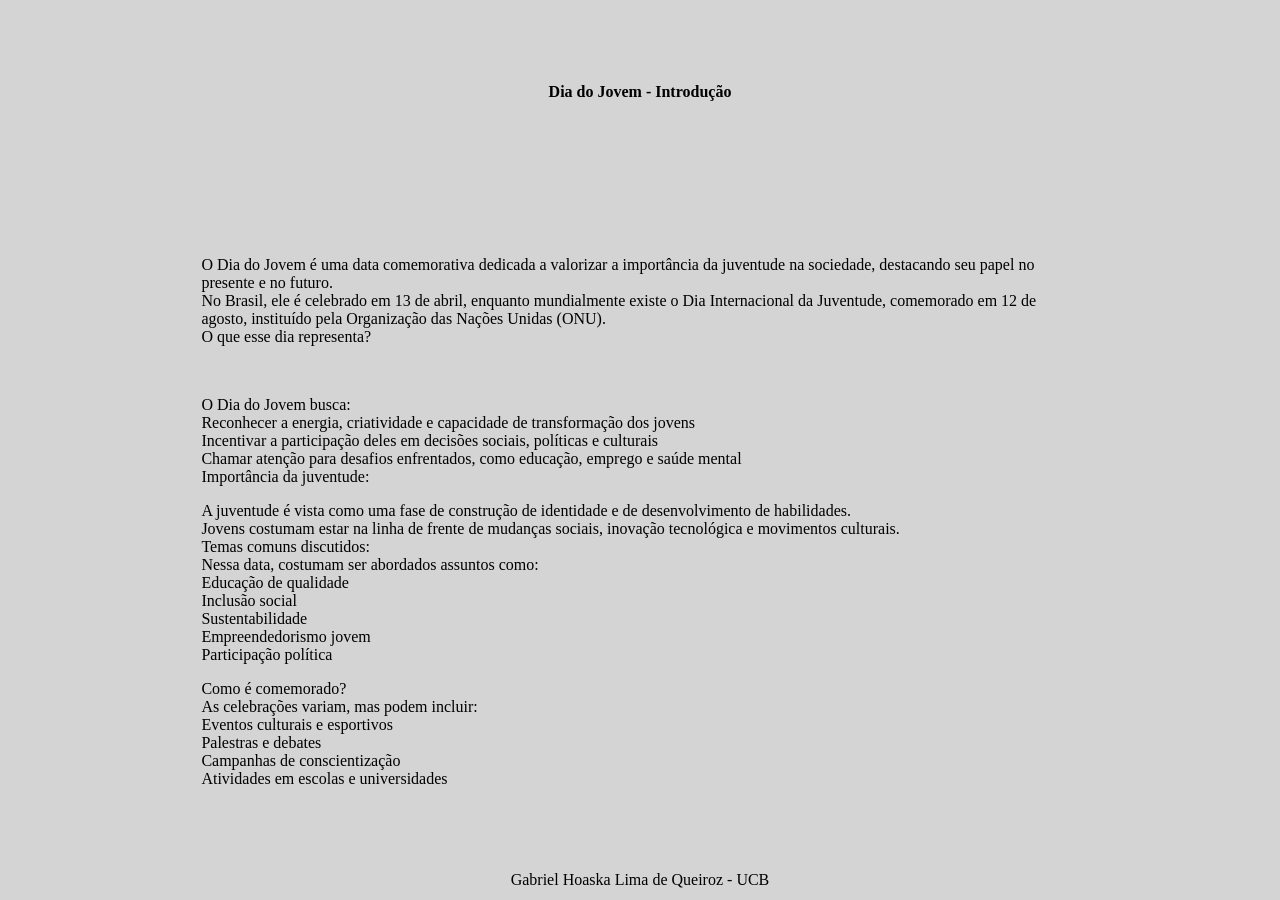
==== index.html @ 7a6984ad "Rename jovem.html to index.html" ====
<html>
<head>
    <meta charset="UTF-8" />
    <meta name="viewport" content="width=device-width, initial-scale=1.0" />
    <title>Página 1</title>
    <link rel="stylesheet" href="styles.css" />
</head>
<body>
    <table border="0" width="100%" height="100%">
        <tr>
            <th colspan="3" class="titulo" style="width: 100%; height: 20%;">Dia do Jovem - Introdução</th>
        </tr>
        <tr>
            <td style="width: 15%; height: 85%;"></td>
            <td style="width: 70%; height: 100%;">
                <p class="conteudo-principal">
                    O Dia do Jovem é uma data comemorativa dedicada a valorizar a importância da juventude na sociedade, destacando seu papel no presente e no futuro. <br>
                    No Brasil, ele é celebrado em 13 de abril, enquanto mundialmente existe o Dia Internacional da Juventude, comemorado em 12 de agosto, instituído pela Organização das Nações Unidas (ONU). <br>
                    O que esse dia representa? </p><br>
                <p class="conteudo-principal"> 
                    O Dia do Jovem busca: <br>
                    Reconhecer a energia, criatividade e capacidade de transformação dos jovens <br>
                    Incentivar a participação deles em decisões sociais, políticas e culturais <br>
                    Chamar atenção para desafios enfrentados, como educação, emprego e saúde mental <br>
                    Importância da juventude: <br>
                </p>
                <p class="conteudo-principal"> 
                    A juventude é vista como uma fase de construção de identidade e de desenvolvimento de habilidades. <br> Jovens costumam estar na linha de frente de mudanças sociais, inovação tecnológica e movimentos culturais. <br>
                    Temas comuns discutidos: <br>
                    Nessa data, costumam ser abordados assuntos como: <br>
                    Educação de qualidade <br>
                    Inclusão social <br>
                    Sustentabilidade <br>
                    Empreendedorismo jovem <br>
                    Participação política <br>
                </p>
                <p class="conteudo-principal">
                    Como é comemorado? <br>
                    As celebrações variam, mas podem incluir: <br>
                    Eventos culturais e esportivos <br>
                    Palestras e debates <br>
                    Campanhas de conscientização <br>
                    Atividades em escolas e universidades <br>
                </p>

            </td>
            <td style="width: 15%; height: 85%;"></td>
        </tr>
        <tr>
            <td></td>
            <td class="rodape" style="width: 70%; height: 10%; text-align: center;">Gabriel Hoaska Lima de Queiroz - UCB</td>
            <td></td>
        </tr>
    </table>
</body>
</html>
---- styles.css ----
body {
    background-color: #7f7f7f55;
}

.titulo {
    transition: all 0.7s;
}

.titulo:hover {
    background-color: #e0e0e0;
    color: #0056b3;
    transform: scale(1.02);
}

.rodape {
    transition: all 0.7s;
}

.rodape:hover {
    background-color: #f0f0f0;
    color: #007bff;
    transform: scale(1.02);
}

.conteudo-principal {
    transition: all 0.7s;
}

.conteudo-principal:hover {
    background-color: rgba(255, 255, 255, 0.5);
    padding: 15px;
    border-radius: 5px;
}

.nav-links {
    position: fixed;
    top: 10px;
    right: 10px;
    display: flex;
    gap: 1rem;
    flex-wrap: wrap;
    z-index: 1000;
}

.nav-links a {
    display: inline-block;
    padding: 10px 20px;
    background-color: #ddd;
    color: #333;
    text-decoration: none;
    border-radius: 5px;
    transition: background-color 0.3s;
}

.nav-links a:hover {
    background-color: #bbb;
}
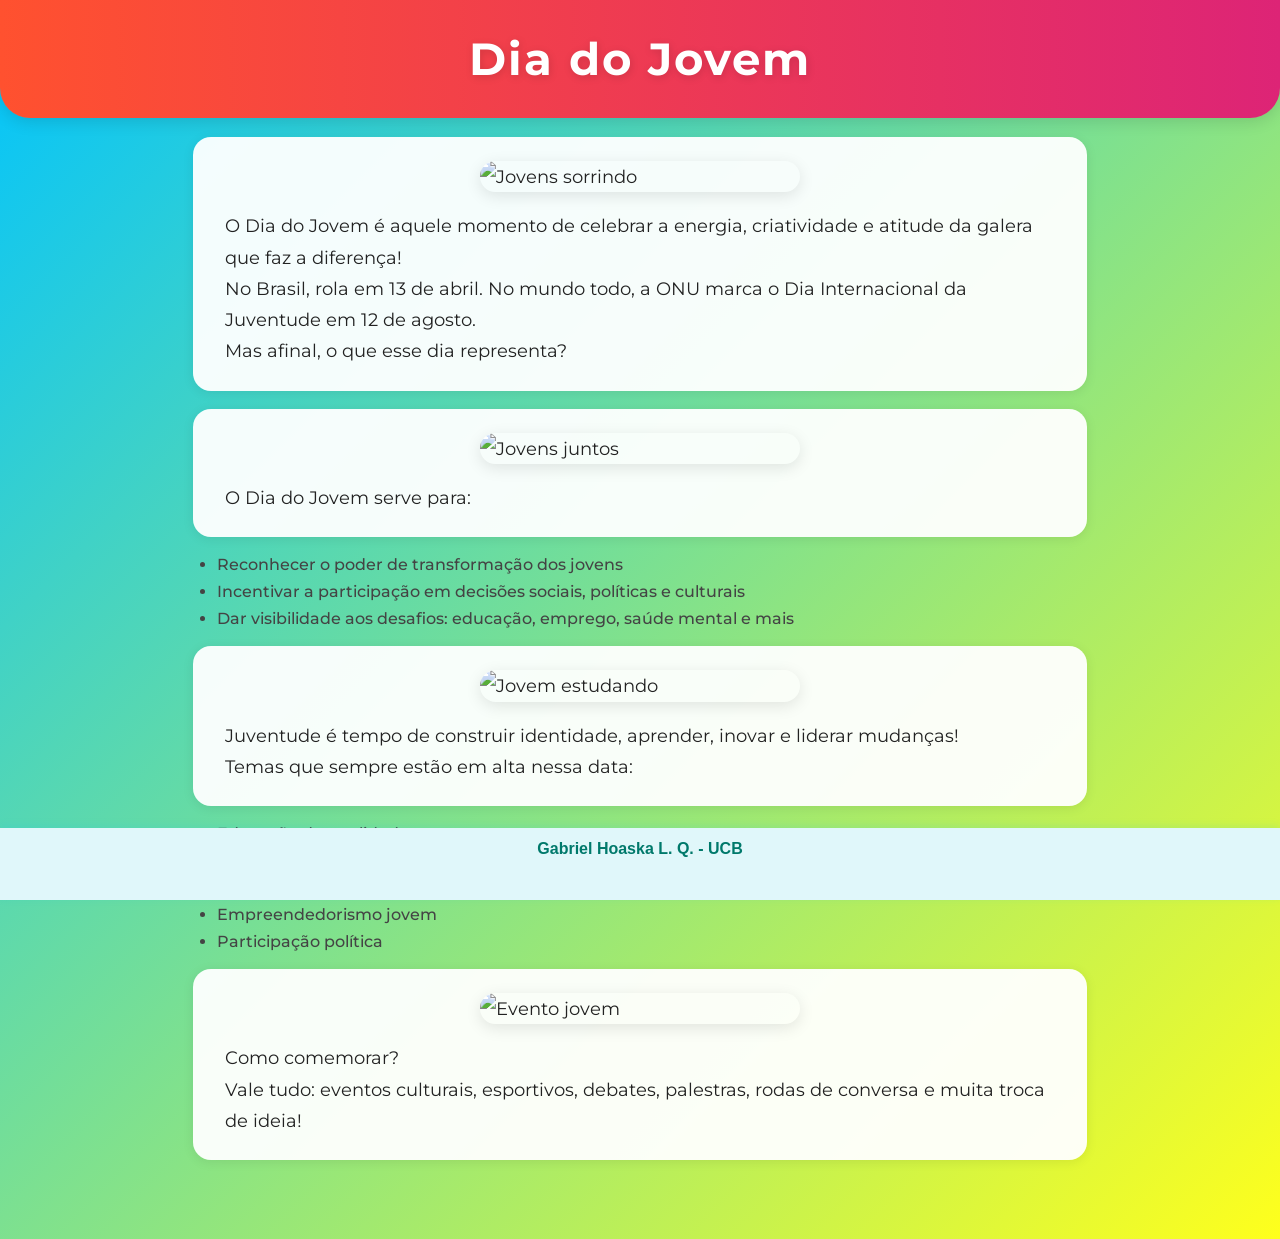
==== commit 711f30ea: "Add files via upload" ====
--- a/index.html
+++ b/index.html
@@ -1,56 +1,58 @@
-<html>
+<!DOCTYPE html>
+<html lang="pt-br">
 <head>
-    <meta charset="UTF-8" />
     <meta name="viewport" content="width=device-width, initial-scale=1.0" />
-    <title>Página 1</title>
+    <title>Dia do Jovem</title>
+    <link href="https://fonts.googleapis.com/css?family=Montserrat:400,700&display=swap" rel="stylesheet">
     <link rel="stylesheet" href="styles.css" />
 </head>
 <body>
     <table border="0" width="100%" height="100%">
         <tr>
-            <th colspan="3" class="titulo" style="width: 100%; height: 20%;">Dia do Jovem - Introdução</th>
+            <th colspan="3" class="titulo" style="width: 100%; height: 15%;">Dia do Jovem</th>
         </tr>
         <tr>
             <td style="width: 15%; height: 85%;"></td>
             <td style="width: 70%; height: 100%;">
-                <p class="conteudo-principal">
-                    O Dia do Jovem é uma data comemorativa dedicada a valorizar a importância da juventude na sociedade, destacando seu papel no presente e no futuro. <br>
-                    No Brasil, ele é celebrado em 13 de abril, enquanto mundialmente existe o Dia Internacional da Juventude, comemorado em 12 de agosto, instituído pela Organização das Nações Unidas (ONU). <br>
-                    O que esse dia representa? </p><br>
-                <p class="conteudo-principal"> 
-                    O Dia do Jovem busca: <br>
-                    Reconhecer a energia, criatividade e capacidade de transformação dos jovens <br>
-                    Incentivar a participação deles em decisões sociais, políticas e culturais <br>
-                    Chamar atenção para desafios enfrentados, como educação, emprego e saúde mental <br>
-                    Importância da juventude: <br>
+                <p class="conteudo-principal animated">
+                    <img src="https://images.unsplash.com/photo-1517841905240-472988babdf9?auto=format&fit=crop&w=400&q=80" alt="Jovens sorrindo" class="img-ilustrativa">
+                    O Dia do Jovem é aquele momento de celebrar a energia, criatividade e atitude da galera que faz a diferença! <br>
+                    No Brasil, rola em 13 de abril. No mundo todo, a ONU marca o Dia Internacional da Juventude em 12 de agosto. <br>
+                    Mas afinal, o que esse dia representa?
                 </p>
-                <p class="conteudo-principal"> 
-                    A juventude é vista como uma fase de construção de identidade e de desenvolvimento de habilidades. <br> Jovens costumam estar na linha de frente de mudanças sociais, inovação tecnológica e movimentos culturais. <br>
-                    Temas comuns discutidos: <br>
-                    Nessa data, costumam ser abordados assuntos como: <br>
-                    Educação de qualidade <br>
-                    Inclusão social <br>
-                    Sustentabilidade <br>
-                    Empreendedorismo jovem <br>
-                    Participação política <br>
+                <p class="conteudo-principal animated">
+                    <img src="https://images.unsplash.com/photo-1464983953574-0892a716854b?auto=format&fit=crop&w=400&q=80" alt="Jovens juntos" class="img-ilustrativa">
+                    O Dia do Jovem serve para:
+                    <ul>
+                        <li>Reconhecer o poder de transformação dos jovens</li>
+                        <li>Incentivar a participação em decisões sociais, políticas e culturais</li>
+                        <li>Dar visibilidade aos desafios: educação, emprego, saúde mental e mais</li>
+                    </ul>
                 </p>
-                <p class="conteudo-principal">
-                    Como é comemorado? <br>
-                    As celebrações variam, mas podem incluir: <br>
-                    Eventos culturais e esportivos <br>
-                    Palestras e debates <br>
-                    Campanhas de conscientização <br>
-                    Atividades em escolas e universidades <br>
+                <p class="conteudo-principal animated">
+                    <img src="https://images.unsplash.com/photo-1503676382389-4809596d5290?auto=format&fit=crop&w=400&q=80" alt="Jovem estudando" class="img-ilustrativa">
+                    Juventude é tempo de construir identidade, aprender, inovar e liderar mudanças! <br>
+                    Temas que sempre estão em alta nessa data:
+                    <ul>
+                        <li>Educação de qualidade</li>
+                        <li>Inclusão social</li>
+                        <li>Sustentabilidade</li>
+                        <li>Empreendedorismo jovem</li>
+                        <li>Participação política</li>
+                    </ul>
                 </p>
-
+                <p class="conteudo-principal animated">
+                    <img src="https://images.unsplash.com/photo-1515378791036-0648a3ef77b2?auto=format&fit=crop&w=400&q=80" alt="Evento jovem" class="img-ilustrativa">
+                    Como comemorar? <br>
+                    Vale tudo: eventos culturais, esportivos, debates, palestras, rodas de conversa e muita troca de ideia!
+                </p>
             </td>
             <td style="width: 15%; height: 85%;"></td>
         </tr>
-        <tr>
-            <td></td>
-            <td class="rodape" style="width: 70%; height: 10%; text-align: center;">Gabriel Hoaska Lima de Queiroz - UCB</td>
-            <td></td>
-        </tr>
     </table>
+    <!-- antes do </body> -->
+    <footer class="rodape">
+        Gabriel Hoaska L. Q. - UCB
+    </footer>
 </body>
-</html>
+</html>
--- a/styles.css
+++ b/styles.css
@@ -1,57 +1,161 @@
 body {
-    background-color: #7f7f7f55;
+    margin: 0;
+    padding: 0;
+    font-family: 'Montserrat', Arial, Helvetica, sans-serif;
+    background: linear-gradient(135deg, #00c3ff 0%, #ffff1c 100%);
+    min-height: 100vh;
+}
+
+table {
+    height: 100vh;
+    border-collapse: separate;
+    border-spacing: 0;
 }
 
 .titulo {
-    transition: all 0.7s;
+    font-size: 2.8rem;
+    letter-spacing: 2px;
+    background: linear-gradient(90deg, #ff512f 0%, #dd2476 100%);
+    color: #fff;
+    padding: 32px 0;
+    border-radius: 0 0 30px 30px;
+    box-shadow: 0 4px 16px rgba(0,0,0,0.12);
+    text-shadow: 1px 2px 8px #0002;
 }
 
-.titulo:hover {
-    background-color: #e0e0e0;
-    color: #0056b3;
-    transform: scale(1.02);
+.conteudo-principal {
+    background: rgba(255,255,255,0.95);
+    border-radius: 18px;
+    box-shadow: 0 2px 12px rgba(0,0,0,0.08);
+    padding: 24px 32px;
+    margin: 18px 0;
+    font-size: 1.15rem;
+    color: #222;
+    line-height: 1.7;
+    transition: box-shadow 0.2s;
+}
+
+.conteudo-principal:hover {
+    box-shadow: 0 6px 24px rgba(0,0,0,0.18);
+}
+
+ul {
+    margin: 12px 0 0 24px;
+    padding: 0;
+    color: #444;
+}
+
+li {
+    margin-bottom: 8px;
+    font-weight: 500;
+}
+
+.img-ilustrativa {
+    width: 100%;
+    max-width: 320px;
+    border-radius: 16px;
+    margin-bottom: 18px;
+    box-shadow: 0 4px 16px rgba(0,0,0,0.10);
+    display: block;
+    margin-left: auto;
+    margin-right: auto;
+    transition: transform 0.3s;
+}
+
+.img-ilustrativa:hover {
+    transform: scale(1.05) rotate(-2deg);
+    box-shadow: 0 8px 32px #ff512f55;
+}
+
+.conteudo-principal {
+    position: relative;
+    opacity: 0;
+    transform: translateY(40px);
+    animation: fadeSlideIn 1s forwards;
+    animation-delay: 0.2s;
+    transition: box-shadow 0.2s, transform 0.2s;
+}
+
+.conteudo-principal ul li {
+    transition: 
+        background 0.25s,
+        color 0.25s,
+        transform 0.2s,
+        box-shadow 0.2s;
+    border-radius: 8px;
+    padding: 6px 12px;
+    margin-bottom: 6px;
+    cursor: pointer;
+    list-style: disc inside;
+}
+
+.conteudo-principal ul li:hover,
+.conteudo-principal ul li:active,
+.conteudo-principal ul li:focus {
+    background: #e0f7fa;
+    color: #00796b;
+    transform: scale(1.06) translateX(8px);
+    box-shadow: 0 2px 12px #00c3ff33;
+    outline: none;
+}
+
+.conteudo-principal.animated {
+    animation-name: fadeSlideIn;
 }
 
 .rodape {
-    transition: all 0.7s;
+    width: 100%;
+    background: #e0f7fa;
+    color: #00796b;
+    text-align: center;
+    padding: 12px 0;
+    position: fixed;
+    bottom: 0;
+    left: 0;
+    font-weight: bold;
+    font-family: sans-serif;
+    box-shadow: 0 -2px 8px #00c3ff22;
+    z-index: 100;
+    height: 48px; /* altura fixa */
 }
 
-.rodape:hover {
-    background-color: #f0f0f0;
-    color: #007bff;
-    transform: scale(1.02);
+body {
+    padding-bottom: 60px; /* espaço para o rodapé */
 }
 
-.conteudo-principal {
-    transition: all 0.7s;
+@keyframes fadeSlideIn {
+    to {
+        opacity: 1;
+        transform: translateY(0);
+    }
 }
 
 .conteudo-principal:hover {
-    background-color: rgba(255, 255, 255, 0.5);
-    padding: 15px;
-    border-radius: 5px;
+    box-shadow: 0 8px 32px #00000055, 0 2px 12px rgba(0, 0, 0, 0.08);
+    transform: scale(1.025);
+    z-index: 2;
 }
 
-.nav-links {
-    position: fixed;
-    top: 10px;
-    right: 10px;
-    display: flex;
-    gap: 1rem;
-    flex-wrap: wrap;
-    z-index: 1000;
+@media (max-width: 600px) {
+    .img-ilustrativa {
+        max-width: 100%;
+        margin-bottom: 12px;
+    }
 }
 
-.nav-links a {
-    display: inline-block;
-    padding: 10px 20px;
-    background-color: #ddd;
-    color: #333;
-    text-decoration: none;
-    border-radius: 5px;
-    transition: background-color 0.3s;
-}
-
-.nav-links a:hover {
-    background-color: #bbb;
-}
+@media (max-width: 900px) {
+    td[style*="width: 15%"] {
+        display: none;
+    }
+    td[style*="width: 70%"] {
+        width: 100% !important;
+    }
+    .conteudo-principal {
+        padding: 18px 8px;
+        font-size: 1rem;
+    }
+    .titulo {
+        font-size: 2rem;
+        padding: 18px 0;
+    }
+}
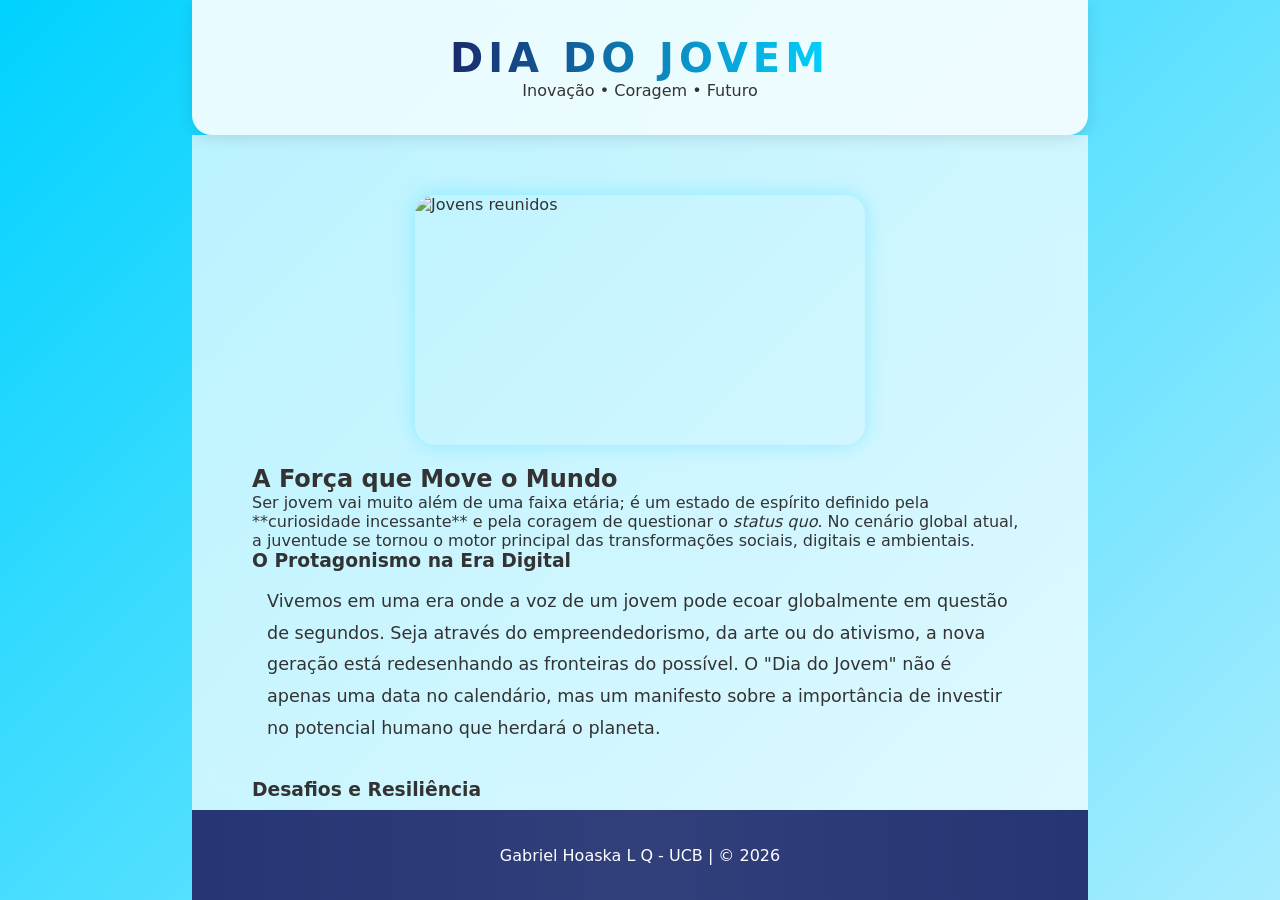
==== commit 1f856020: "Add files via upload" ====
--- a/index.html
+++ b/index.html
@@ -1,58 +1,95 @@
-<!DOCTYPE html>
-<html lang="pt-br">
-<head>
-    <meta name="viewport" content="width=device-width, initial-scale=1.0" />
-    <title>Dia do Jovem</title>
-    <link href="https://fonts.googleapis.com/css?family=Montserrat:400,700&display=swap" rel="stylesheet">
-    <link rel="stylesheet" href="styles.css" />
-</head>
-<body>
-    <table border="0" width="100%" height="100%">
-        <tr>
-            <th colspan="3" class="titulo" style="width: 100%; height: 15%;">Dia do Jovem</th>
-        </tr>
-        <tr>
-            <td style="width: 15%; height: 85%;"></td>
-            <td style="width: 70%; height: 100%;">
-                <p class="conteudo-principal animated">
-                    <img src="https://images.unsplash.com/photo-1517841905240-472988babdf9?auto=format&fit=crop&w=400&q=80" alt="Jovens sorrindo" class="img-ilustrativa">
-                    O Dia do Jovem é aquele momento de celebrar a energia, criatividade e atitude da galera que faz a diferença! <br>
-                    No Brasil, rola em 13 de abril. No mundo todo, a ONU marca o Dia Internacional da Juventude em 12 de agosto. <br>
-                    Mas afinal, o que esse dia representa?
-                </p>
-                <p class="conteudo-principal animated">
-                    <img src="https://images.unsplash.com/photo-1464983953574-0892a716854b?auto=format&fit=crop&w=400&q=80" alt="Jovens juntos" class="img-ilustrativa">
-                    O Dia do Jovem serve para:
-                    <ul>
-                        <li>Reconhecer o poder de transformação dos jovens</li>
-                        <li>Incentivar a participação em decisões sociais, políticas e culturais</li>
-                        <li>Dar visibilidade aos desafios: educação, emprego, saúde mental e mais</li>
-                    </ul>
-                </p>
-                <p class="conteudo-principal animated">
-                    <img src="https://images.unsplash.com/photo-1503676382389-4809596d5290?auto=format&fit=crop&w=400&q=80" alt="Jovem estudando" class="img-ilustrativa">
-                    Juventude é tempo de construir identidade, aprender, inovar e liderar mudanças! <br>
-                    Temas que sempre estão em alta nessa data:
-                    <ul>
-                        <li>Educação de qualidade</li>
-                        <li>Inclusão social</li>
-                        <li>Sustentabilidade</li>
-                        <li>Empreendedorismo jovem</li>
-                        <li>Participação política</li>
-                    </ul>
-                </p>
-                <p class="conteudo-principal animated">
-                    <img src="https://images.unsplash.com/photo-1515378791036-0648a3ef77b2?auto=format&fit=crop&w=400&q=80" alt="Evento jovem" class="img-ilustrativa">
-                    Como comemorar? <br>
-                    Vale tudo: eventos culturais, esportivos, debates, palestras, rodas de conversa e muita troca de ideia!
-                </p>
-            </td>
-            <td style="width: 15%; height: 85%;"></td>
-        </tr>
-    </table>
-    <!-- antes do </body> -->
-    <footer class="rodape">
-        Gabriel Hoaska L. Q. - UCB
-    </footer>
-</body>
+<!DOCTYPE html>
+<html lang="pt-br">
+<head>
+    <meta charset="UTF-8">
+    <meta name="viewport" content="width=device-width, initial-scale=1.0">
+    <title>Dia do Jovem | Protagonismo e Transformação</title>
+    <link rel="stylesheet" href="style.css">
+</head>
+<body>
+
+    <div class="grid-container">
+        <div class="side-panel"></div>
+        <header class="header-cell reveal-down">
+            <h1 class="soft-glow">Dia do Jovem</h1>
+            <div class="sub-line">Inovação • Coragem • Futuro</div>
+        </header>
+        <div class="side-panel"></div>
+
+        <div class="side-panel"></div>
+        <main class="content-cell reveal-in">
+            <section class="intro">
+                <div class="img-container">
+                    <img src="https://images.unsplash.com/photo-1517486808906-6ca8b3f04846?auto=format&fit=crop&w=800&q=80" alt="Jovens reunidos" class="smooth-float">
+                </div>
+                <h2>A Força que Move o Mundo</h2>
+                <p>
+                    Ser jovem vai muito além de uma faixa etária; é um estado de espírito definido pela **curiosidade incessante** e pela coragem de questionar o <i>status quo</i>. No cenário global atual, a juventude se tornou o motor principal das transformações sociais, digitais e ambientais.
+                </p>
+            </section>
+
+            <section class="context-details">
+                <div class="context-text">
+                    <h3>O Protagonismo na Era Digital</h3>
+                    <p>
+                        Vivemos em uma era onde a voz de um jovem pode ecoar globalmente em questão de segundos. Seja através do empreendedorismo, da arte ou do ativismo, a nova geração está redesenhando as fronteiras do possível. O "Dia do Jovem" não é apenas uma data no calendário, mas um manifesto sobre a importância de investir no potencial humano que herdará o planeta.
+                    </p>
+                    
+                    <h3>Desafios e Resiliência</h3>
+                    <p>
+                        Apesar das oportunidades, o caminho não é isento de obstáculos. A saúde mental, a busca pelo primeiro emprego e a necessidade de uma educação cada vez mais dinâmica são pautas urgentes. Celebrar esta data é também refletir sobre como a sociedade pode oferecer o suporte necessário para que cada jovem floresça em sua autenticidade.
+                    </p>
+                </div>
+            </section>
+
+            <div class="divider"></div>
+
+            <section class="faq">
+                <div class="section-title-area">
+                    <h3>Guia de Insights: 7 Perguntas & Respostas</h3>
+                    <p class="small-text">Entenda os pilares que sustentam a cultura jovem contemporânea.</p>
+                </div>
+                
+                <div class="faq-grid">
+                    <div class="faq-card">
+                        <h4>1. Qual a importância do Dia do Jovem?</h4>
+                        <p>Reconhecer que os jovens não são apenas o futuro, mas os protagonistas do presente, capazes de gerar impacto imediato em suas comunidades.</p>
+                    </div>
+                    <div class="faq-card">
+                        <h4>2. Como surgiu a celebração?</h4>
+                        <p>A data nasceu da necessidade de criar canais de diálogo entre as instituições públicas e as novas gerações, garantindo direitos e espaço de fala.</p>
+                    </div>
+                    <div class="faq-card">
+                        <h4>3. O que define a geração "conectada"?</h4>
+                        <p>É a habilidade de usar a tecnologia não como um fim, mas como um meio para criar pontes, resolver problemas sociais complexos e compartilhar conhecimento em escala global.</p>
+                    </div>
+                    <div class="faq-card">
+                        <h4>4. Quais os principais valores dessa geração?</h4>
+                        <p>A autenticidade é o norte. Além dela, a diversidade, a sustentabilidade e a busca incansável por um propósito que vá além do ganho financeiro.</p>
+                    </div>
+                    <div class="faq-card">
+                        <h4>5. Como o jovem impacta a economia moderna?</h4>
+                        <p>Através da economia criativa e do empreendedorismo digital, quebrando modelos tradicionais de trabalho e introduzindo a flexibilidade e a inovação.</p>
+                    </div>
+                    <div class="faq-card">
+                        <h4>6. Qual o papel da educação hoje?</h4>
+                        <p>Funciona como o catalisador que transforma a energia e a criatividade natural da juventude em ferramentas técnicas para mudar a realidade social.</p>
+                    </div>
+                    <div class="faq-card">
+                        <h4>7. O que esperar do futuro liderado por jovens?</h4>
+                        <p>Podemos esperar uma liderança muito mais empática, tecnologicamente consciente e profundamente comprometida com os limites regenerativos do nosso planeta.</p>
+                    </div>
+                </div>
+            </section>
+        </main>
+        <div class="side-panel"></div>
+
+        <div class="side-panel"></div>
+        <footer class="footer-cell reveal-up">
+            <p>Gabriel Hoaska L Q - UCB | © 2026</p>
+        </footer>
+        <div class="side-panel"></div>
+    </div>
+
+</body>
 </html>
--- a/style.css
+++ b/style.css
@@ -0,0 +1,201 @@
+:root {
+    --azul-escuro: #1a2a6c;
+    --azul-claro: #00d2ff;
+    --azul-suave: #e1f5fe;
+    --bg-gradient: linear-gradient(-45deg, #f5f7fa, #c3cfe2, #e1f5fe, #00d2ff);
+}
+
+/* Animação do Background - O fundo fica mudando de cor suavemente */
+body {
+    background: var(--bg-gradient);
+    background-size: 400% 400%;
+    animation: gradientBG 15s ease infinite;
+    color: #333;
+    overflow: hidden;
+    height: 100vh;
+}
+
+@keyframes gradientBG {
+    0% { background-position: 0% 50%; }
+    50% { background-position: 100% 50%; }
+    100% { background-position: 0% 50%; }
+}
+
+* {
+    margin: 0;
+    padding: 0;
+    box-sizing: border-box;
+    font-family: 'Segoe UI', system-ui, -apple-system, sans-serif;
+}
+
+/* Grid 3x3 */
+.grid-container {
+    display: grid;
+    grid-template-columns: 15% 70% 15%;
+    grid-template-rows: 15vh 75vh 10vh;
+    height: 100vh;
+}
+
+/* HEADER - Efeito de Glassmorphism */
+.header-cell {
+    background: rgba(255, 255, 255, 0.9);
+    backdrop-filter: blur(5px);
+    display: flex;
+    flex-direction: column;
+    justify-content: center;
+    align-items: center;
+    box-shadow: 0 4px 15px rgba(0,0,0,0.1);
+    z-index: 10;
+    border-radius: 0 0 20px 20px;
+    transition: all 0.5s ease;
+}
+
+/* Efeito de brilho pulsante no título */
+.soft-glow {
+    color: var(--azul-escuro);
+    font-size: 2.5rem;
+    letter-spacing: 5px;
+    text-transform: uppercase;
+    background: linear-gradient(to right, var(--azul-escuro), var(--azul-claro), var(--azul-escuro));
+    background-size: 200% auto;
+    background-clip: text;
+    -webkit-background-clip: text;
+    -webkit-text-fill-color: transparent;
+    animation: shine 3s linear infinite;
+}
+
+@keyframes shine {
+    to { background-position: 200% center; }
+}
+
+/* CONTEÚDO PRINCIPAL */
+.content-cell {
+    background: rgba(255, 255, 255, 0.7);
+    backdrop-filter: blur(12px);
+    padding: 60px;
+    overflow-y: auto;
+    scrollbar-width: thin;
+    scrollbar-color: var(--azul-claro) transparent;
+}
+
+/* Imagem com Glow dinâmico */
+.img-container {
+    display: flex;
+    justify-content: center;
+    margin-bottom: 20px;
+}
+
+.smooth-float {
+    width: 450px;
+    height: 250px;
+    object-fit: cover;
+    border-radius: 20px;
+    box-shadow: 0 0 20px rgba(0, 210, 255, 0.3);
+    animation: floating 5s ease-in-out infinite, glowPulse 4s infinite alternate;
+}
+
+@keyframes glowPulse {
+    from { box-shadow: 0 0 20px rgba(0, 210, 255, 0.2); }
+    to { box-shadow: 0 0 40px rgba(0, 210, 255, 0.6); }
+}
+
+/* DIVIDER ANIMADO - Ele "nasce" na tela */
+.divider {
+    height: 3px;
+    background: linear-gradient(to right, transparent, var(--azul-claro), var(--azul-escuro), var(--azul-claro), transparent);
+    background-size: 200% 100%;
+    margin: 50px 0;
+    animation: moveGradient 3s linear infinite;
+}
+
+@keyframes moveGradient {
+    0% { background-position: 0% 0%; }
+    100% { background-position: 200% 0%; }
+}
+
+/* CONTEXTUALIZAÇÃO - Efeito de destaque ao ler */
+.context-text p {
+    font-size: 1.1rem;
+    line-height: 1.8;
+    margin-bottom: 20px;
+    padding: 15px;
+    border-radius: 10px;
+    transition: all 0.4s ease;
+    border-left: 0 solid var(--azul-claro);
+}
+
+.context-text p:hover {
+    background: white;
+    padding-left: 25px;
+    border-left: 8px solid var(--azul-claro);
+    box-shadow: 10px 10px 30px rgba(0,0,0,0.05);
+    transform: scale(1.01);
+}
+
+/* FAQ CARDS - Efeito 3D */
+.faq-card {
+    background: white;
+    padding: 25px;
+    margin-bottom: 20px;
+    border-radius: 15px;
+    border: 1px solid rgba(0,0,0,0.05);
+    transition: all 0.5s cubic-bezier(0.175, 0.885, 0.32, 1.275);
+    position: relative;
+    overflow: hidden;
+}
+
+.faq-card::before {
+    content: '';
+    position: absolute;
+    top: 0; left: -100%;
+    width: 100%; height: 100%;
+    background: linear-gradient(90deg, transparent, rgba(0, 210, 255, 0.1), transparent);
+    transition: 0.5s;
+}
+
+.faq-card:hover::before {
+    left: 100%;
+}
+
+.faq-card:hover {
+    transform: translateY(-10px) scale(1.02);
+    box-shadow: 0 15px 35px rgba(26, 42, 108, 0.1);
+    border-color: var(--azul-claro);
+}
+
+/* FOOTER */
+.footer-cell {
+    background: var(--azul-escuro);
+    position: relative;
+    overflow: hidden;
+    display: flex;
+    justify-content: center;
+    align-items: center;
+    color: white;
+}
+
+.footer-cell::after {
+    content: '';
+    position: absolute;
+    width: 200%; height: 100%;
+    background: linear-gradient(90deg, transparent, rgba(255,255,255,0.1), transparent);
+    animation: sweep 5s infinite;
+}
+
+@keyframes sweep {
+    0% { transform: translateX(-100%); }
+    100% { transform: translateX(100%); }
+}
+
+/* REVELAÇÕES INICIAIS */
+.reveal-in { animation: blurIn 2s ease-out; }
+
+@keyframes blurIn {
+    from { filter: blur(20px); opacity: 0; transform: scale(1.1); }
+    to { filter: blur(0); opacity: 1; transform: scale(1); }
+}
+
+@keyframes floating {
+    0%, 100% { transform: translateY(0) rotate(0deg); }
+    50% { transform: translateY(-20px) rotate(1deg); }
+}
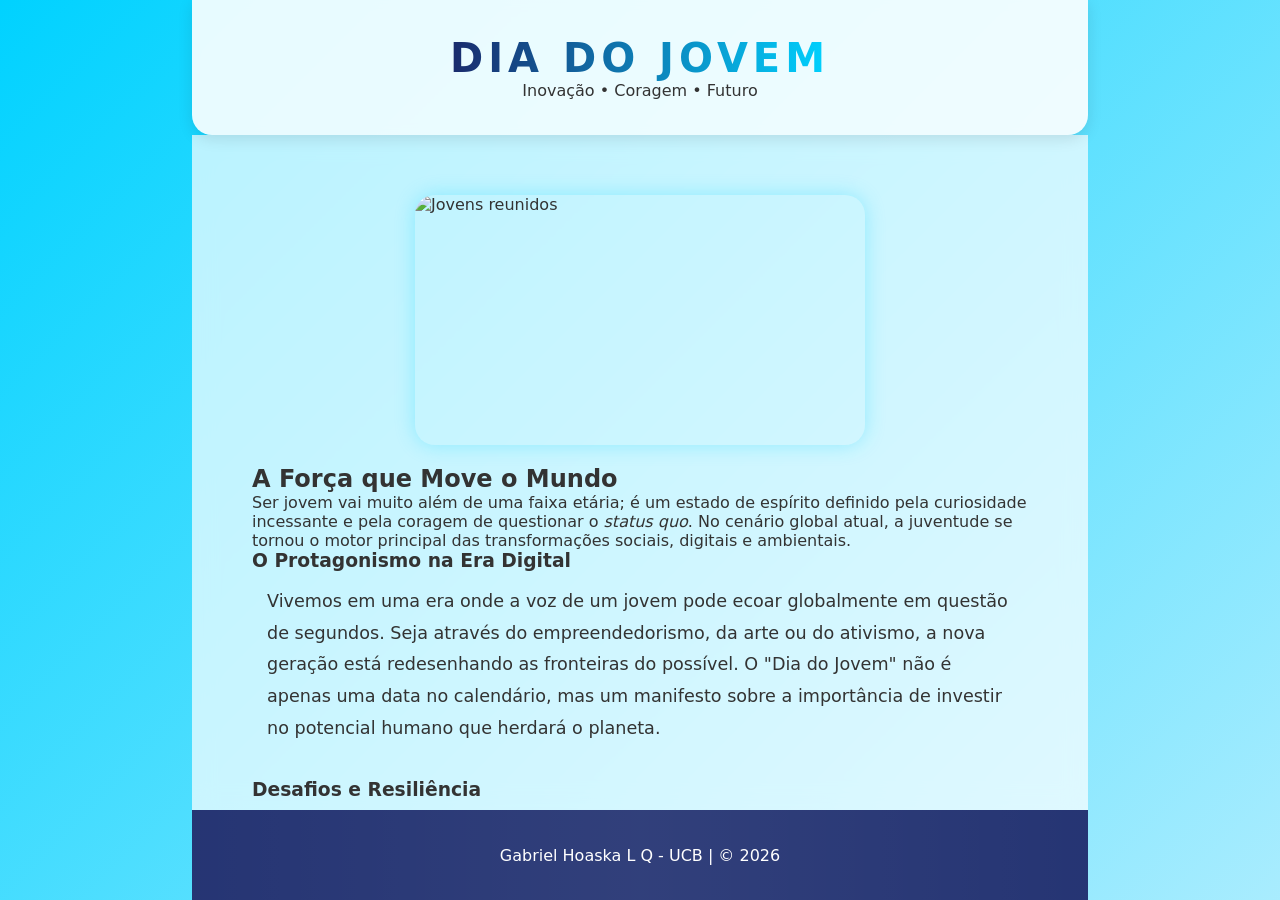
==== commit f336f2c4: "Update index.html" ====
--- a/index.html
+++ b/index.html
@@ -24,7 +24,7 @@
                 </div>
                 <h2>A Força que Move o Mundo</h2>
                 <p>
-                    Ser jovem vai muito além de uma faixa etária; é um estado de espírito definido pela **curiosidade incessante** e pela coragem de questionar o <i>status quo</i>. No cenário global atual, a juventude se tornou o motor principal das transformações sociais, digitais e ambientais.
+                    Ser jovem vai muito além de uma faixa etária; é um estado de espírito definido pela curiosidade incessante e pela coragem de questionar o <i>status quo</i>. No cenário global atual, a juventude se tornou o motor principal das transformações sociais, digitais e ambientais.
                 </p>
             </section>
 
@@ -92,4 +92,4 @@
     </div>
 
 </body>
-</html>+</html>
